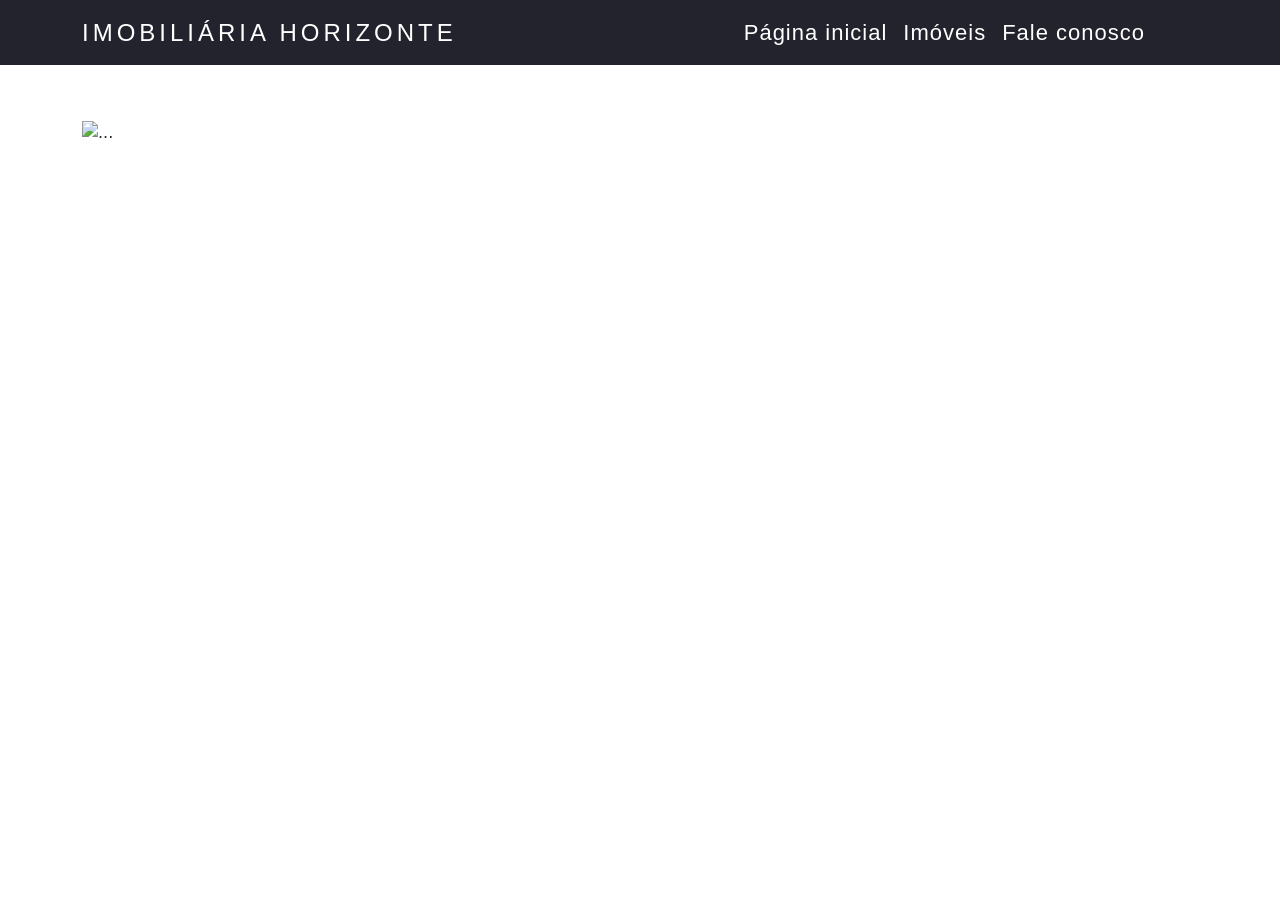
==== index.html @ 068705d3 "first commit" ====
<!DOCTYPE html>
<html lang="pt-br">
<head>
    <meta charset="UTF-8">
    <meta http-equiv="X-UA-Compatible" content="IE=edge">
    <meta name="viewport" content="width=device-width, initial-scale=1.0">
    <link rel="icon" type="imagem/png" href="./icone.ico"/>
    <title>Imobiliária Horizonte</title>
    <link href="https://cdn.jsdelivr.net/npm/bootstrap@5.1.3/dist/css/bootstrap.min.css" rel="stylesheet" integrity="sha384-1BmE4kWBq78iYhFldvKuhfTAU6auU8tT94WrHftjDbrCEXSU1oBoqyl2QvZ6jIW3" crossorigin="anonymous">
    <link rel="stylesheet" type="text/css" href="style.css"/>
    <link rel="preconnect" href="https://fonts.googleapis.com">
    <link rel="preconnect" href="https://fonts.gstatic.com" crossorigin>
    <link href="https://fonts.googleapis.com/css2?family=Manrope:wght@500&display=swap" rel="stylesheet"> 
    <link rel="preconnect" href="https://fonts.googleapis.com">
    <link rel="preconnect" href="https://fonts.gstatic.com" crossorigin>
    <link href="https://fonts.googleapis.com/css2?family=Montserrat&display=swap" rel="stylesheet">
</head>
<body>
    <nav id="menu" class="navbar navbar-expand-lg navbar-dark">
        <div class="container">
          <a class="navbar-brand">Imobiliária Horizonte</a>
          <button id="btn" class="navbar-toggler" type="button" data-bs-toggle="collapse" data-bs-target="#navbarNavAltMarkup" aria-controls="navbarNavAltMarkup" aria-expanded="false" aria-label="Toggle navigation">
            <span class="navbar-toggler-icon visible"></span>
          </button>
          <div class="collapse navbar-collapse" id="navbarNavAltMarkup">
            <div class="navbar-nav">
              <a class="nav-link" href="./index.html">Página inicial</a>
              <a class="nav-link" href="./imoveis.html">Imóveis</a>
              <a class="nav-link" href="./contato.html">Fale conosco</a>
            </div>
          </div>
        </div>
      </nav>
    <div class="container">
    <div id="carouselExampleIndicators" class="carousel slide" data-bs-ride="carousel">
        <div class="carousel-indicators">
          <button type="button" data-bs-target="#carouselExampleIndicators" data-bs-slide-to="0" class="active" aria-current="true" aria-label="Slide 1"></button>
          <button type="button" data-bs-target="#carouselExampleIndicators" data-bs-slide-to="1" aria-label="Slide 2"></button>
          <button type="button" data-bs-target="#carouselExampleIndicators" data-bs-slide-to="2" aria-label="Slide 3"></button>
        </div>
        <div class="carousel-inner">
          <div class="carousel-item active">
            <img src="https://cdn.vistahost.com.br/toz19328/vista.imobi/fotos/1152/i2f8u589S5Wb_11525ed255a60fec8.jpg" class="d-block w-100" alt="...">
          </div>
          <div class="carousel-item">
            <img src="https://www.dicasdeviagem.com/wp-content/uploads/2021/02/casa-das-piscinas-airbnb-praia-do-forte.jpg" class="d-block w-100" alt="...">
          </div>
          <div class="carousel-item">
            <img src="https://s2.glbimg.com/j9ohQzJjEZmKsUkuf_jismL0eiM=/1440x590/smart/e.glbimg.com/og/ed/f/original/2020/09/30/apartamento-com-vista-para-o_mar-tem-sauna-no-meio-da-sala-de-estar.jpg" class="d-block w-100" alt="...">
          </div>
        </div>
        <button class="carousel-control-prev" type="button" data-bs-target="#carouselExampleIndicators" data-bs-slide="prev">
          <span class="carousel-control-prev-icon" aria-hidden="true"></span>
          <span class="visually-hidden">Previous</span>
        </button>
        <button class="carousel-control-next" type="button" data-bs-target="#carouselExampleIndicators" data-bs-slide="next">
          <span class="carousel-control-next-icon" aria-hidden="true"></span>
          <span class="visually-hidden">Next</span>
        </button>
      </div>
      <h1>
          <center>Sobre nós</center>
      </h1>
      <p><justify><strong>A Imobiliária Horizonte está no mercado há dez anos realizando sonhos. Devido ao longo tempo de atuação, alcançamos vários prêmios importantes que consilidaram nossa marca e a fizeram ser uma das mais respeitadas no ramo.</strong></justify></p>
      <h1>
          <center>Nossos serviços</center>
      </h1>
      <p class="p2"><justify><strong>Atuamos em todo território do estado do Ceará, alugando e vendendo imóveis, sejam eles casas ou mesmo apartamentos, com o intuito comercial ou residencial. Também temos excelentes opções para quem quer passar um fim de semana ou férias no litoral, venha conferir.</strong></justify></p>
    </div>
    <script src="https://cdn.jsdelivr.net/npm/bootstrap@5.1.3/dist/js/bootstrap.bundle.min.js" integrity="sha384-ka7Sk0Gln4gmtz2MlQnikT1wXgYsOg+OMhuP+IlRH9sENBO0LRn5q+8nbTov4+1p" crossorigin="anonymous"></script>
</body>
</html>
---- style.css ----
body{
    background-image:url("https://cdn.pixabay.com/photo/2017/06/06/23/46/building-2378893_960_720.jpg");
    background-repeat: no-repeat;
    background-size: cover;
    background-attachment:fixed;
    background-position: center;
}
a{
    @import url('https://fonts.googleapis.com/css2?family=Lato&display=swap');
    font-family: 'Lato', sans-serif;
}
h1,h4{
    font-family: 'Manrope', sans-serif;
    text-transform: uppercase;
    font-size: 30px;
}
label,input,summary{
    font-family: 'Manrope', sans-serif;;
}
p{
    font-family: 'Montserrat', sans-serif;
}
#carouselExampleIndicators{
    overflow: hidden;
    max-height: 400px;
    margin-top:5%;
    margin-bottom: 5%;
}
#menu{
    background: #23232e;
}
#menu a{
    color:white;
}
.navbar-brand{
    font-size: 24px;
    text-transform: uppercase;
    letter-spacing: 4px;
    margin-left: 0;
    margin-right: 25%;
    color:white;
}
a{
    text-decoration: none;
    color:white;
    transition:0.3s;
    display: flex;
    margin: 0 auto;
    font-size: 20px;
    
}
.nav-link:hover{
    opacity: 0.7;
}
.nav-link{

    letter-spacing: 1px;
    font-size: 22px;
}
h1{
    color:white;
    margin-top:5%;
}
p{
    font-size: larger;
    color:white;
}
.p2{
    margin-bottom: 5%;
}
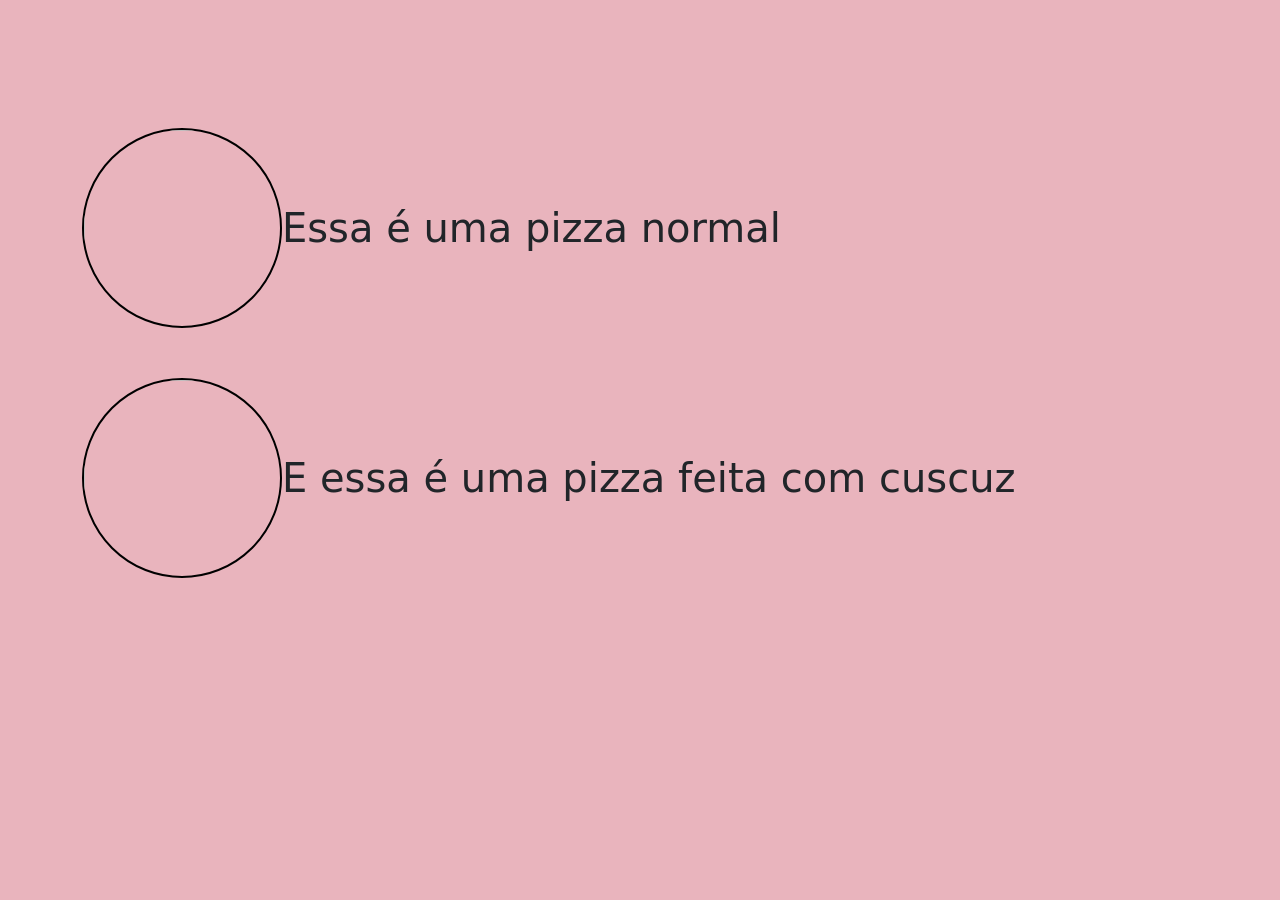
==== commit 416418bd: "Rename sla.html to index.html" ====
--- a/index.html
+++ b/index.html
@@ -1,72 +1,41 @@
 <!DOCTYPE html>
-<html lang="pt-br">
-<head>
-    <meta charset="UTF-8">
-    <meta http-equiv="X-UA-Compatible" content="IE=edge">
-    <meta name="viewport" content="width=device-width, initial-scale=1.0">
-    <link rel="icon" type="imagem/png" href="./icone.ico"/>
-    <title>Imobiliária Horizonte</title>
-    <link href="https://cdn.jsdelivr.net/npm/bootstrap@5.1.3/dist/css/bootstrap.min.css" rel="stylesheet" integrity="sha384-1BmE4kWBq78iYhFldvKuhfTAU6auU8tT94WrHftjDbrCEXSU1oBoqyl2QvZ6jIW3" crossorigin="anonymous">
-    <link rel="stylesheet" type="text/css" href="style.css"/>
-    <link rel="preconnect" href="https://fonts.googleapis.com">
-    <link rel="preconnect" href="https://fonts.gstatic.com" crossorigin>
-    <link href="https://fonts.googleapis.com/css2?family=Manrope:wght@500&display=swap" rel="stylesheet"> 
-    <link rel="preconnect" href="https://fonts.googleapis.com">
-    <link rel="preconnect" href="https://fonts.gstatic.com" crossorigin>
-    <link href="https://fonts.googleapis.com/css2?family=Montserrat&display=swap" rel="stylesheet">
-</head>
-<body>
-    <nav id="menu" class="navbar navbar-expand-lg navbar-dark">
+<html>
+    <head>
+        <link href="https://cdn.jsdelivr.net/npm/bootstrap@5.1.1/dist/css/bootstrap.min.css" rel="stylesheet" integrity="sha384-F3w7mX95PdgyTmZZMECAngseQB83DfGTowi0iMjiWaeVhAn4FJkqJByhZMI3AhiU" crossorigin="anonymous">
+
+        <meta charset="UTF-8" lang="pt-br" name="viewport" content="width=device-width,initial-scale=1.0">
+        <title>Pizza</title>
+    </head>
+    <body>
+        <style>
+            body{
+                background-color:rgb(233, 180, 189);
+            }
+            img{
+                border:2px solid black;
+                border-radius: 50%;
+            }
+            #pizza:hover{
+                opacity: 0.8;
+                }
+            div{
+                text-align: center;
+                margin-top: 10%;
+           }
+           .nsei,.sla{ 
+                margin-top:50px;
+                display: flex;
+                align-items:center;
+           }
+
+        </style>
         <div class="container">
-          <a class="navbar-brand">Imobiliária Horizonte</a>
-          <button id="btn" class="navbar-toggler" type="button" data-bs-toggle="collapse" data-bs-target="#navbarNavAltMarkup" aria-controls="navbarNavAltMarkup" aria-expanded="false" aria-label="Toggle navigation">
-            <span class="navbar-toggler-icon visible"></span>
-          </button>
-          <div class="collapse navbar-collapse" id="navbarNavAltMarkup">
-            <div class="navbar-nav">
-              <a class="nav-link" href="./index.html">Página inicial</a>
-              <a class="nav-link" href="./imoveis.html">Imóveis</a>
-              <a class="nav-link" href="./contato.html">Fale conosco</a>
-            </div>
-          </div>
+        <h1 class="nsei">
+            <img  src="https://p2.trrsf.com/image/fget/cf/1200/1200/filters:quality(85)/images.terra.com/2021/07/10/1533441312-shutterstock378226756.jpg" width="200" height="200px">
+        Essa é uma pizza normal</h1>
+       <h1 class="sla">
+            <a href="https://www.youtube.com/watch?v=zk8iTncGFLQ" target="_blank"><img  id="pizza" src="https://marcelokatsuki.blogfolha.uol.com.br/files/2020/07/pdc20-abre.jpg" width="200px" height="200px"></a>
+        E essa é uma pizza feita com cuscuz</h1>
         </div>
-      </nav>
-    <div class="container">
-    <div id="carouselExampleIndicators" class="carousel slide" data-bs-ride="carousel">
-        <div class="carousel-indicators">
-          <button type="button" data-bs-target="#carouselExampleIndicators" data-bs-slide-to="0" class="active" aria-current="true" aria-label="Slide 1"></button>
-          <button type="button" data-bs-target="#carouselExampleIndicators" data-bs-slide-to="1" aria-label="Slide 2"></button>
-          <button type="button" data-bs-target="#carouselExampleIndicators" data-bs-slide-to="2" aria-label="Slide 3"></button>
-        </div>
-        <div class="carousel-inner">
-          <div class="carousel-item active">
-            <img src="https://cdn.vistahost.com.br/toz19328/vista.imobi/fotos/1152/i2f8u589S5Wb_11525ed255a60fec8.jpg" class="d-block w-100" alt="...">
-          </div>
-          <div class="carousel-item">
-            <img src="https://www.dicasdeviagem.com/wp-content/uploads/2021/02/casa-das-piscinas-airbnb-praia-do-forte.jpg" class="d-block w-100" alt="...">
-          </div>
-          <div class="carousel-item">
-            <img src="https://s2.glbimg.com/j9ohQzJjEZmKsUkuf_jismL0eiM=/1440x590/smart/e.glbimg.com/og/ed/f/original/2020/09/30/apartamento-com-vista-para-o_mar-tem-sauna-no-meio-da-sala-de-estar.jpg" class="d-block w-100" alt="...">
-          </div>
-        </div>
-        <button class="carousel-control-prev" type="button" data-bs-target="#carouselExampleIndicators" data-bs-slide="prev">
-          <span class="carousel-control-prev-icon" aria-hidden="true"></span>
-          <span class="visually-hidden">Previous</span>
-        </button>
-        <button class="carousel-control-next" type="button" data-bs-target="#carouselExampleIndicators" data-bs-slide="next">
-          <span class="carousel-control-next-icon" aria-hidden="true"></span>
-          <span class="visually-hidden">Next</span>
-        </button>
-      </div>
-      <h1>
-          <center>Sobre nós</center>
-      </h1>
-      <p><justify><strong>A Imobiliária Horizonte está no mercado há dez anos realizando sonhos. Devido ao longo tempo de atuação, alcançamos vários prêmios importantes que consilidaram nossa marca e a fizeram ser uma das mais respeitadas no ramo.</strong></justify></p>
-      <h1>
-          <center>Nossos serviços</center>
-      </h1>
-      <p class="p2"><justify><strong>Atuamos em todo território do estado do Ceará, alugando e vendendo imóveis, sejam eles casas ou mesmo apartamentos, com o intuito comercial ou residencial. Também temos excelentes opções para quem quer passar um fim de semana ou férias no litoral, venha conferir.</strong></justify></p>
-    </div>
-    <script src="https://cdn.jsdelivr.net/npm/bootstrap@5.1.3/dist/js/bootstrap.bundle.min.js" integrity="sha384-ka7Sk0Gln4gmtz2MlQnikT1wXgYsOg+OMhuP+IlRH9sENBO0LRn5q+8nbTov4+1p" crossorigin="anonymous"></script>
-</body>
-</html>+    </body>
+</html>
